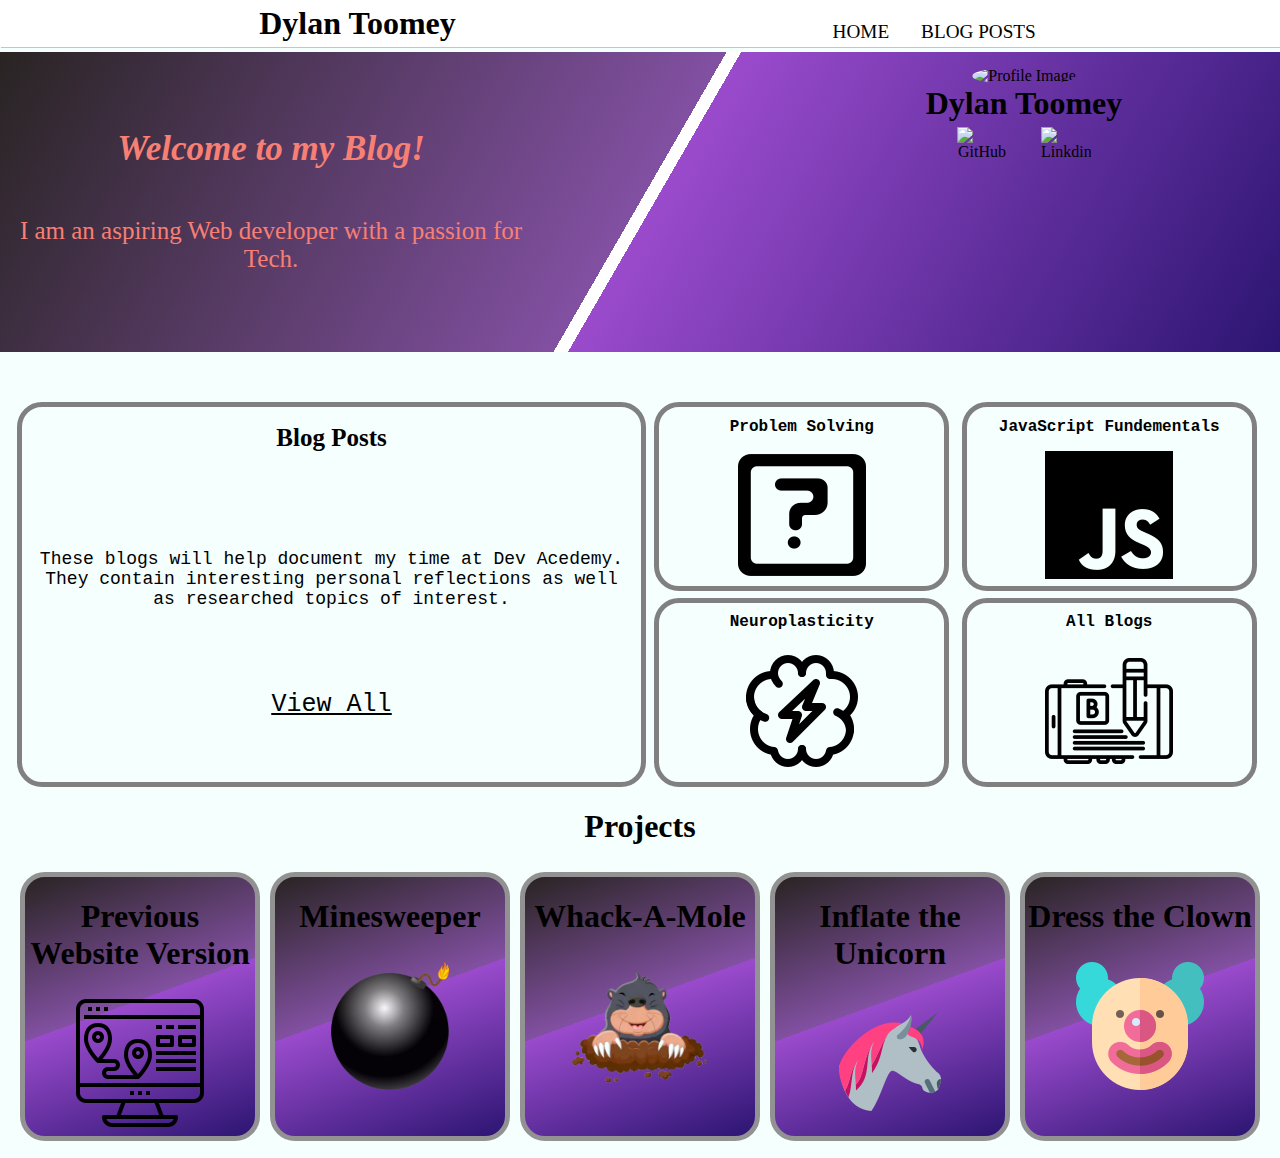
==== index.html @ 61d4a4ae "Test Homepage Changes" ====
<!DOCTYPE html>
<html lang="en">
<head>
    <meta charset="UTF-8">
    <meta http-equiv="X-UA-Compatible" content="IE=edge">
    <meta name="viewport" content="width=device-width, initial-scale=1.0">
    <link href="styles\new.css" rel="stylesheet" type="text/css">
    <link href="https://fonts.googleapis.com/css2?family=Ubuntu+Mono:ital@1&display=swap" rel="stylesheet"> 
    <link rel="preconnect" href="https://fonts.gstatic.com"> <link href="https://fonts.googleapis.com/css2?family=Permanent+Marker&display=swap" rel="stylesheet">
    <title>Dylan Toomey | Blog</title>
</head>
<body>
    <header>
        <h1 class="logo">Dylan Toomey</h1>
        <input type="checkbox" id="nav-toggle" class="nav-toggle">
        <nav>
            <ul>
                <li><a href="https://dylan-toomey.github.io/">Home</a></li>
                <li><a href="https://dylan-toomey.github.io/blog/all-blogs.html">Blog Posts</a></li>
            </ul>
        </nav>
        <label for="nav-toggle" class="nav-toggle-label">
            <span><img id="home-icon-open" class="home-icon-open" src="../images/menu.png" alt="Menu"></span>
        </label> 
    </header>
    <main>
        <div class="hp-container">
            <div class="hp-left">
                <h1 class="welcome-title">Welcome to my Blog!</h1>
                <p>I am an aspiring Web developer with a passion for Tech.</p>
            </div>
            <div class="hp-right">
                <img id="profile-image" src="images/profile.png" alt="Profile Image">
                <h1 id="hp-name">Dylan Toomey</h1>
                <a href="https://github.com/dylan-toomey" target="_blank" class="card-link"><img class="icon" src="images/github.png" alt="GitHub"></a>
                <a href="https://www.linkedin.com/in/dylan-toomey-a4a3b3ab/" target="_blank" class="card-link"><img class="icon" src="images/linkedin.png" alt="Linkdin"></a>
            </div>
        </div>
        <h1 class="mobile-title">Blog Posts</h1>
        <div class="main-4support">
            <div class="hero-main">
              <div class="main-content-title">
                  <h1 class="main-title-cols">Blog Posts</h1>
              </div>
              <div class="main-content-text">
                  <p class="main-text-cols">These blogs will help document my time at Dev Acedemy. They contain interesting personal reflections as well as researched topics of interest.</p>
              </div>
              <div class="main-cta">
                  <span class="cta"><a class="card-link"  href="https://dylan-toomey.github.io/blog/all-blogs.html">View All</a></span>
              </div>
            </div>
            <div class="supporting-main">
                <div class="supporting-tiles">
                    <a class="card-link support-images support-margin" href="https://dylan-toomey.github.io/blog/problem-solving.html">
                      <h1 class="hp-post-title">Problem Solving</h1>
                      <img src="images/problem.png" class="post-image" alt="Problem Solving Image">
                    </a>

                    <a class="card-link support-images support-margin" href="https://dylan-toomey.github.io/blog/javascript-dom.html">
                      <h1 class="hp-post-title">JavaScript Fundementals</h1>
                      <img src="images/java-static.png" class="post-image" alt="JaveScript Image">
                    </a>
                    <a class="card-link support-images"  href="https://dylan-toomey.github.io/blog/neuroplasticity.html">
                      <h1 class="hp-post-title">Neuroplasticity</h1>
                      <img src="images/neuro.png" class="post-image" alt="Neuroplasticity Image" width="auto" height="128">
                    </a>
                    <a class="card-link support-images"  href="https://dylan-toomey.github.io/blog/all-blogs.html">
                      <h1 class="hp-post-title">All Blogs</h1>
                      <img src="images/blogposted.png" class="post-image" alt="All Blogs Image">
                    </a>
                </div>
            </div>
        </div>

        <div class="hp-posts">
            <h1 class="div-title">Projects</h1>
            <div class="columns">
              <a class="column card-link" target="_blank" id="big-col" href="https://dylan-toomey.github.io/blog/old-index.html">
                <h1 class="hp-post-title">Previous Website Version</h1>
                <img src="images/site.png" class="post-image" alt="CSS Image">
              </a>
              <a class="column card-link" target="_blank" id="big-col" href="https://dylan-toomey.github.io/minesweeper/">
                <h1 class="hp-post-title">Minesweeper</h1>
                <img src="images/minesweeper.png" class="post-image" alt="Minsesweeper Image" width="auto" height="128">
              </a>

              <a class="column card-link" target="_blank" id="big-col" href="https://dylan-toomey.github.io/javascript-carnival/whack-a-mole/whack-a-mole.html">
                <h1 class="hp-post-title">Whack-A-Mole</h1>
                <img src="images/mole.PNG" class="post-image" alt="Minsesweeper Image" width="auto" height="128">
              </a>

              <a class="column card-link" target="_blank" id="big-col" href="https://dylan-toomey.github.io/javascript-carnival/inflate-the-unicorn/inflate-the-unicorn.html">
                <h1 class="hp-post-title">Inflate the Unicorn</h1>
                <img src="images/unicorn.png" class="post-image" alt="Minsesweeper Image" width="auto" height="128">
              </a>

              <a class="column card-link" target="_blank" id="big-col" href="https://dylan-toomey.github.io/javascript-carnival/dress-the-clown/dress-the-clown.html">
                <h1 class="hp-post-title">Dress the Clown</h1>
                <img src="images/clown.png" class="post-image" alt="Minsesweeper Image" width="auto" height="128">
              </a>
            </div>
        </div>

    </main>
</body>
<script> </script>
</html>
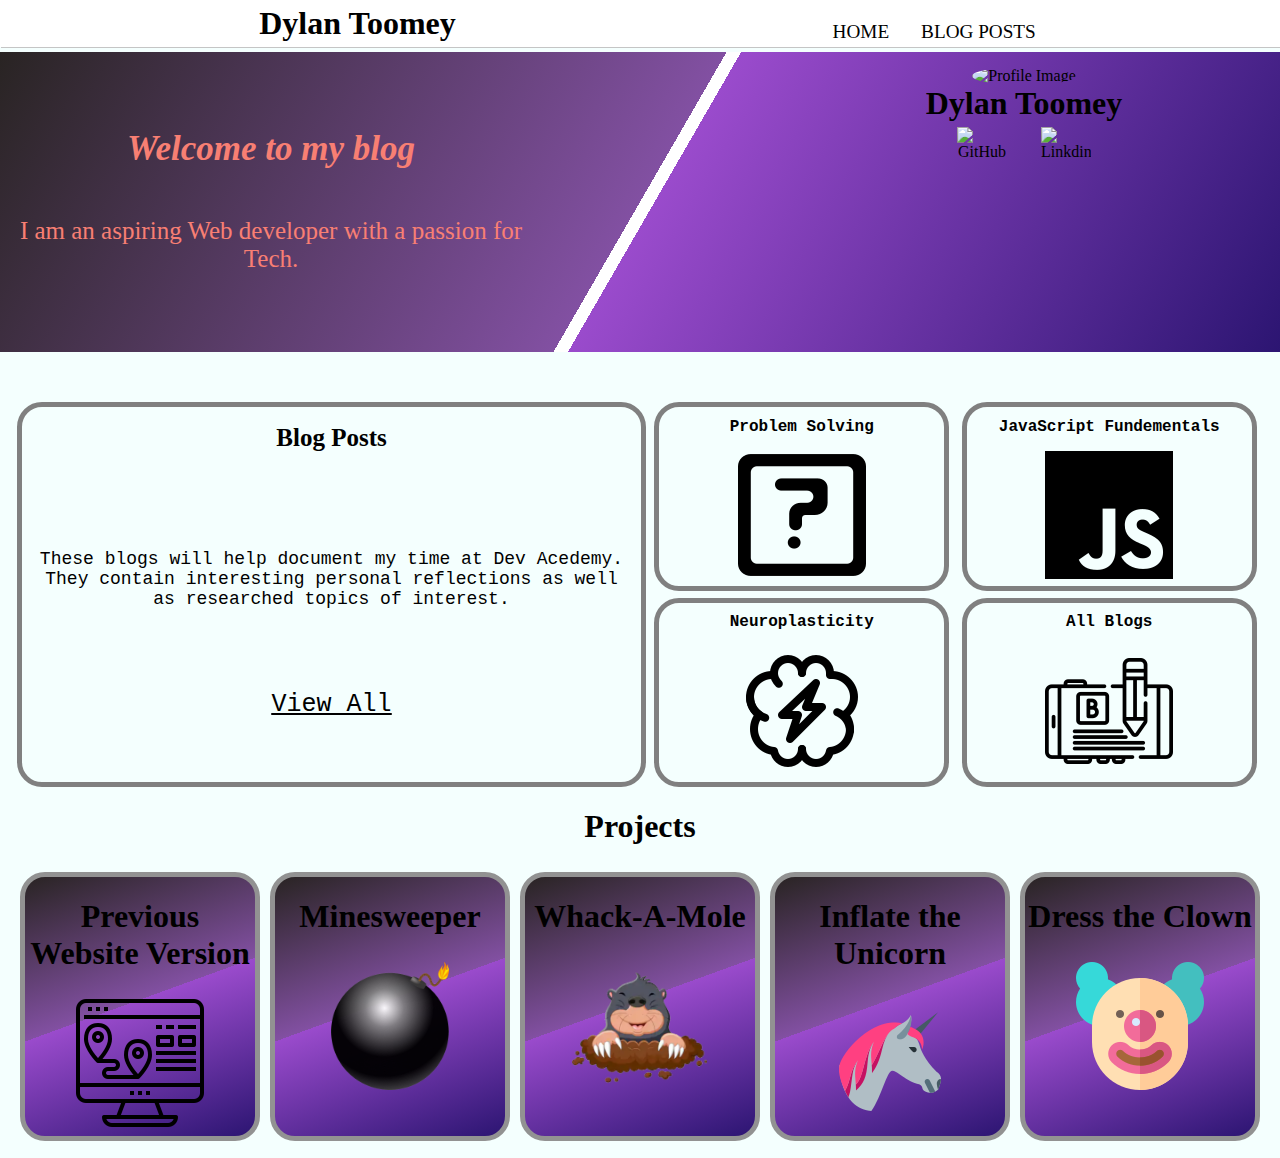
==== commit 44d31f67: "Revert "Test Homepage Changes"" ====
--- a/index.html
+++ b/index.html
@@ -26,7 +26,7 @@
     <main>
         <div class="hp-container">
             <div class="hp-left">
-                <h1 class="welcome-title">Welcome to my Blog!</h1>
+                <h1 class="welcome-title">Welcome to my blog</h1>
                 <p>I am an aspiring Web developer with a passion for Tech.</p>
             </div>
             <div class="hp-right">
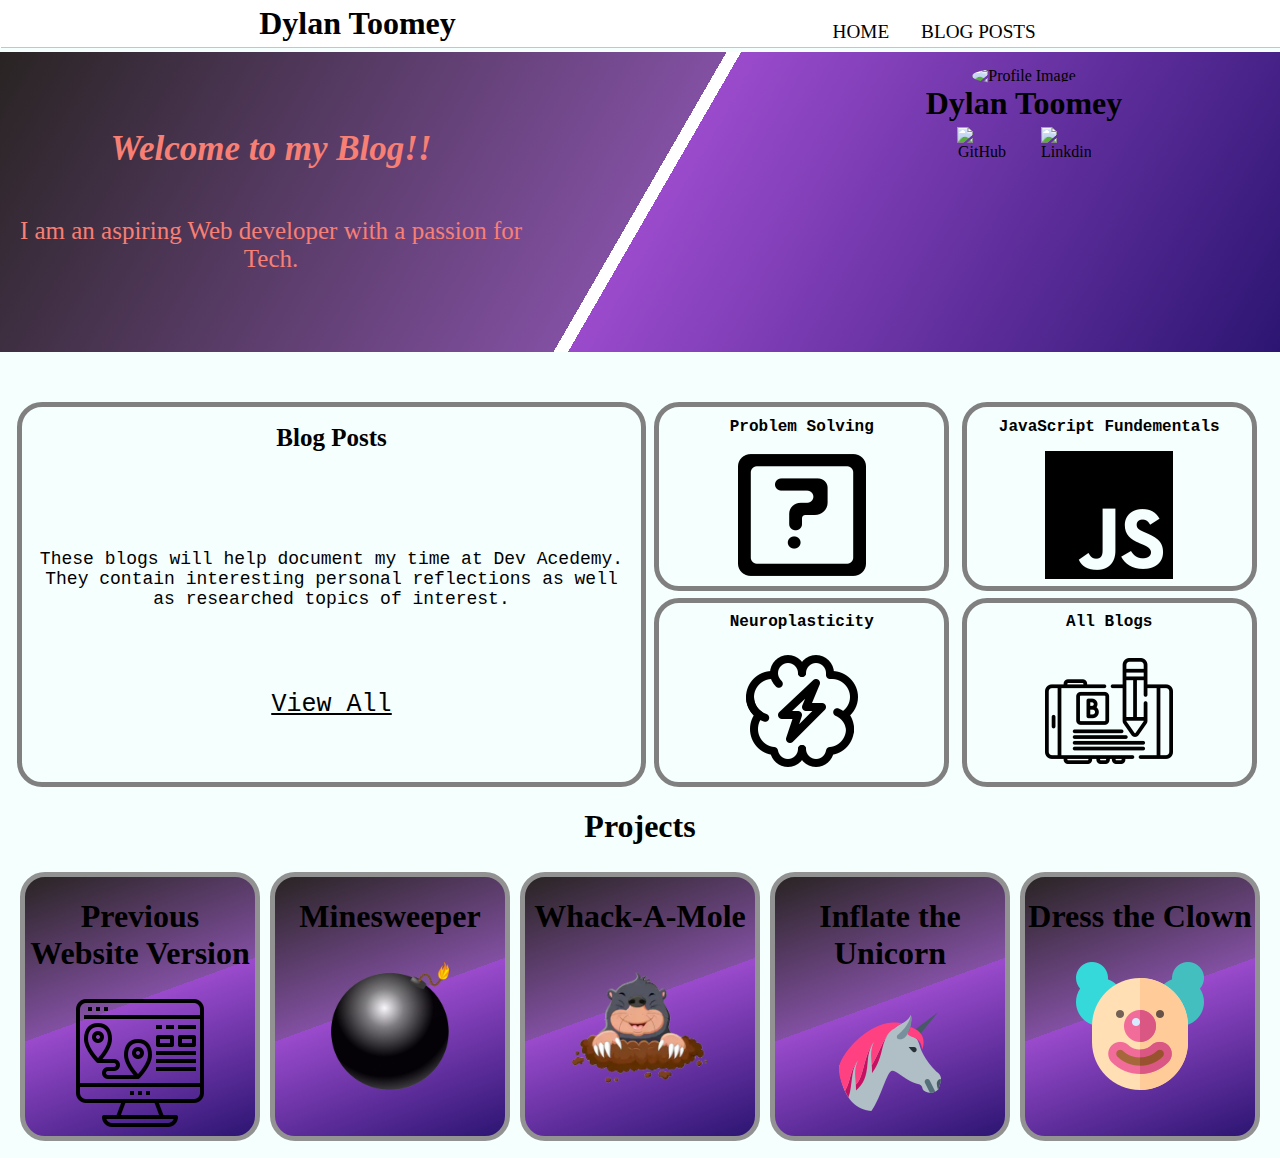
==== commit b50488dd: "Small change to test" ====
--- a/index.html
+++ b/index.html
@@ -26,7 +26,7 @@
     <main>
         <div class="hp-container">
             <div class="hp-left">
-                <h1 class="welcome-title">Welcome to my blog</h1>
+                <h1 class="welcome-title">Welcome to my Blog!!</h1>
                 <p>I am an aspiring Web developer with a passion for Tech.</p>
             </div>
             <div class="hp-right">
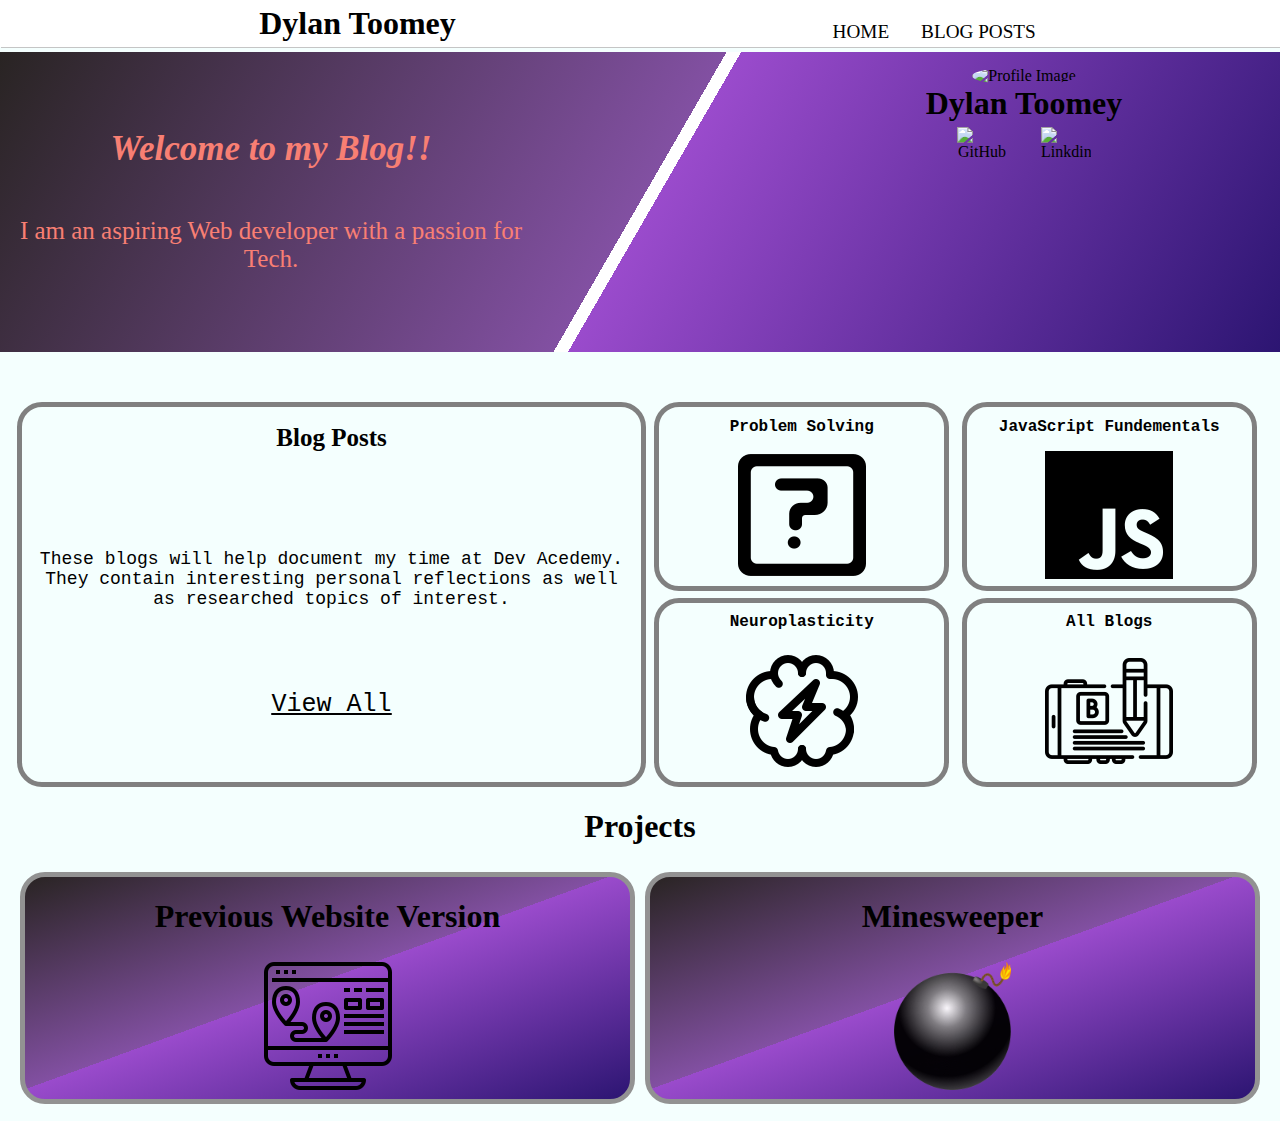
==== commit d926e2cd: "Revert "Add links to Carnival work"" ====
--- a/index.html
+++ b/index.html
@@ -75,28 +75,13 @@
         <div class="hp-posts">
             <h1 class="div-title">Projects</h1>
             <div class="columns">
-              <a class="column card-link" target="_blank" id="big-col" href="https://dylan-toomey.github.io/blog/old-index.html">
+              <a class="column card-link" id="big-col" href="https://dylan-toomey.github.io/blog/old-index.html">
                 <h1 class="hp-post-title">Previous Website Version</h1>
                 <img src="images/site.png" class="post-image" alt="CSS Image">
               </a>
-              <a class="column card-link" target="_blank" id="big-col" href="https://dylan-toomey.github.io/minesweeper/">
+              <a class="column card-link" id="big-col" href="https://dylan-toomey.github.io/minesweeper/">
                 <h1 class="hp-post-title">Minesweeper</h1>
                 <img src="images/minesweeper.png" class="post-image" alt="Minsesweeper Image" width="auto" height="128">
-              </a>
-
-              <a class="column card-link" target="_blank" id="big-col" href="https://dylan-toomey.github.io/javascript-carnival/whack-a-mole/whack-a-mole.html">
-                <h1 class="hp-post-title">Whack-A-Mole</h1>
-                <img src="images/mole.PNG" class="post-image" alt="Minsesweeper Image" width="auto" height="128">
-              </a>
-
-              <a class="column card-link" target="_blank" id="big-col" href="https://dylan-toomey.github.io/javascript-carnival/inflate-the-unicorn/inflate-the-unicorn.html">
-                <h1 class="hp-post-title">Inflate the Unicorn</h1>
-                <img src="images/unicorn.png" class="post-image" alt="Minsesweeper Image" width="auto" height="128">
-              </a>
-
-              <a class="column card-link" target="_blank" id="big-col" href="https://dylan-toomey.github.io/javascript-carnival/dress-the-clown/dress-the-clown.html">
-                <h1 class="hp-post-title">Dress the Clown</h1>
-                <img src="images/clown.png" class="post-image" alt="Minsesweeper Image" width="auto" height="128">
               </a>
             </div>
         </div>
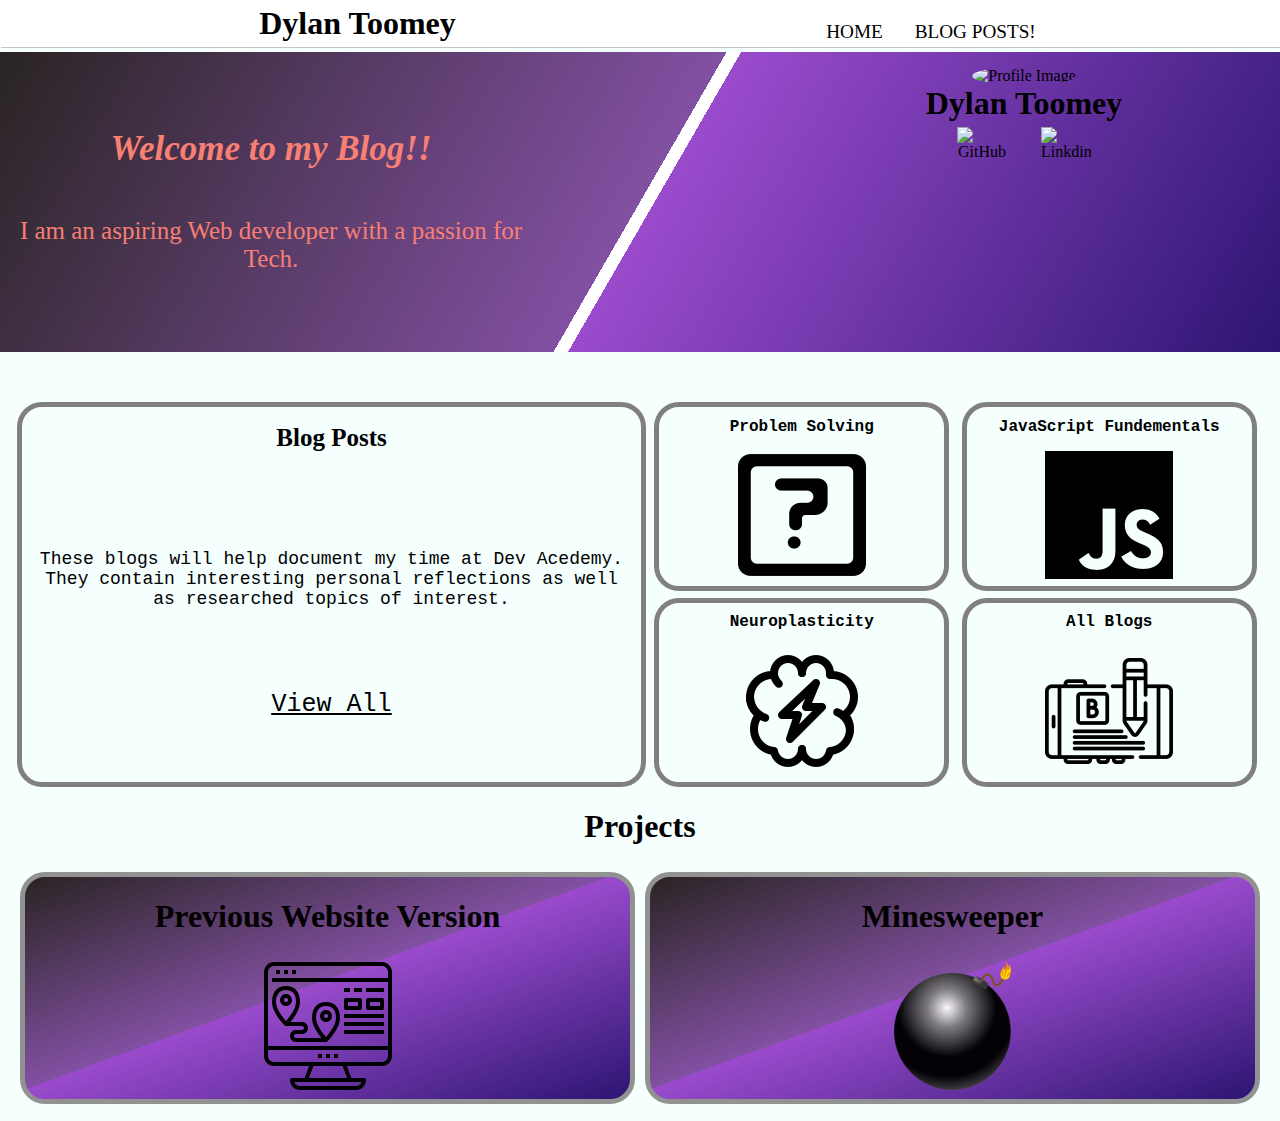
==== commit c60072e5: "Small change to test push" ====
--- a/index.html
+++ b/index.html
@@ -16,7 +16,7 @@
         <nav>
             <ul>
                 <li><a href="https://dylan-toomey.github.io/">Home</a></li>
-                <li><a href="https://dylan-toomey.github.io/blog/all-blogs.html">Blog Posts</a></li>
+                <li><a href="https://dylan-toomey.github.io/blog/all-blogs.html">Blog Posts!</a></li>
             </ul>
         </nav>
         <label for="nav-toggle" class="nav-toggle-label">
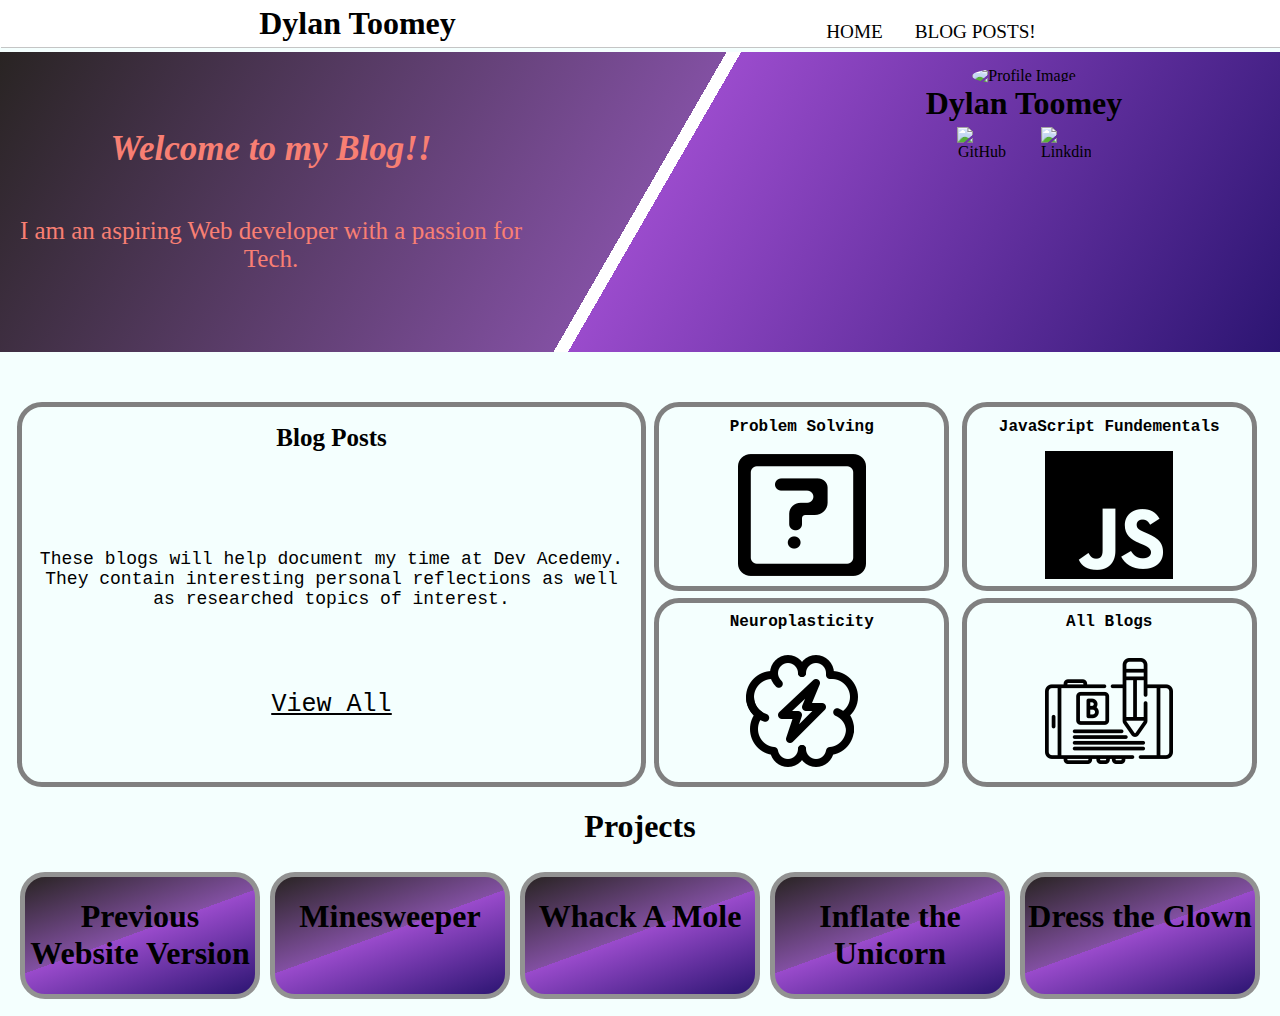
==== commit 47320c42: "Push homepage link changes for carnival" ====
--- a/index.html
+++ b/index.html
@@ -77,11 +77,18 @@
             <div class="columns">
               <a class="column card-link" id="big-col" href="https://dylan-toomey.github.io/blog/old-index.html">
                 <h1 class="hp-post-title">Previous Website Version</h1>
-                <img src="images/site.png" class="post-image" alt="CSS Image">
               </a>
               <a class="column card-link" id="big-col" href="https://dylan-toomey.github.io/minesweeper/">
                 <h1 class="hp-post-title">Minesweeper</h1>
-                <img src="images/minesweeper.png" class="post-image" alt="Minsesweeper Image" width="auto" height="128">
+              </a>
+              <a class="column card-link" id="big-col" href="https://dylan-toomey.github.io/javascript-carnival/whack-a-mole/whack-a-mole.html">
+                <h1 class="hp-post-title">Whack A Mole</h1>
+              </a>
+              <a class="column card-link" id="big-col" href="https://dylan-toomey.github.io/javascript-carnival/inflate-the-unicorn/inflate-the-unicorn.html">
+                <h1 class="hp-post-title">Inflate the Unicorn</h1>
+              </a>
+              <a class="column card-link" id="big-col" href="https://dylan-toomey.github.io/javascript-carnival/dress-the-clown/dress-the-clown.html">
+                <h1 class="hp-post-title">Dress the Clown</h1>
               </a>
             </div>
         </div>
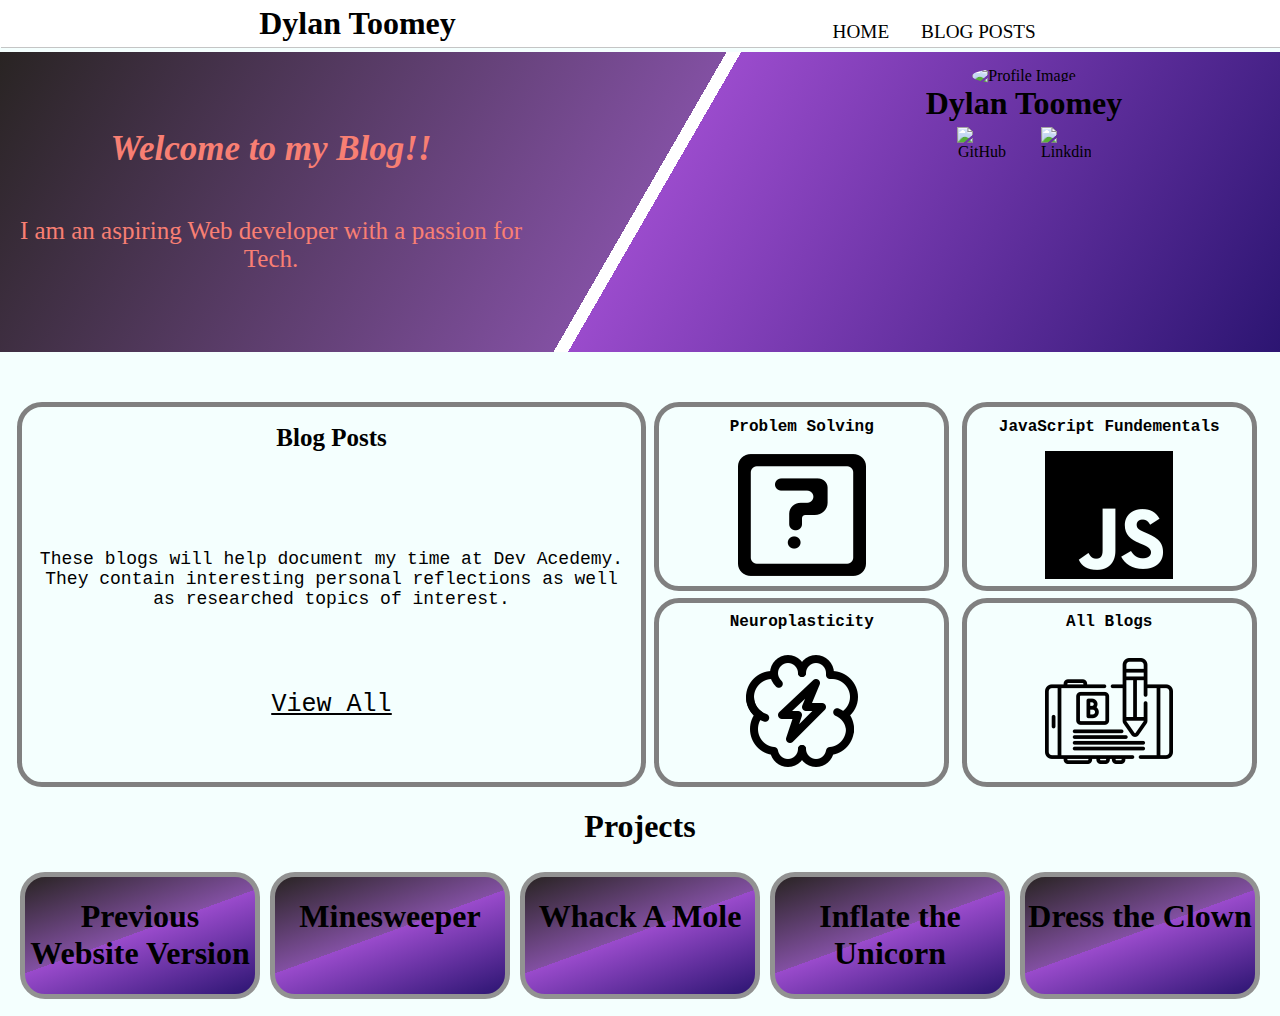
==== commit dcde6cf3: "Small HP change to text, Add link to all blog page for foundations reflections" ====
--- a/index.html
+++ b/index.html
@@ -16,7 +16,7 @@
         <nav>
             <ul>
                 <li><a href="https://dylan-toomey.github.io/">Home</a></li>
-                <li><a href="https://dylan-toomey.github.io/blog/all-blogs.html">Blog Posts!</a></li>
+                <li><a href="https://dylan-toomey.github.io/blog/all-blogs.html">Blog Posts</a></li>
             </ul>
         </nav>
         <label for="nav-toggle" class="nav-toggle-label">
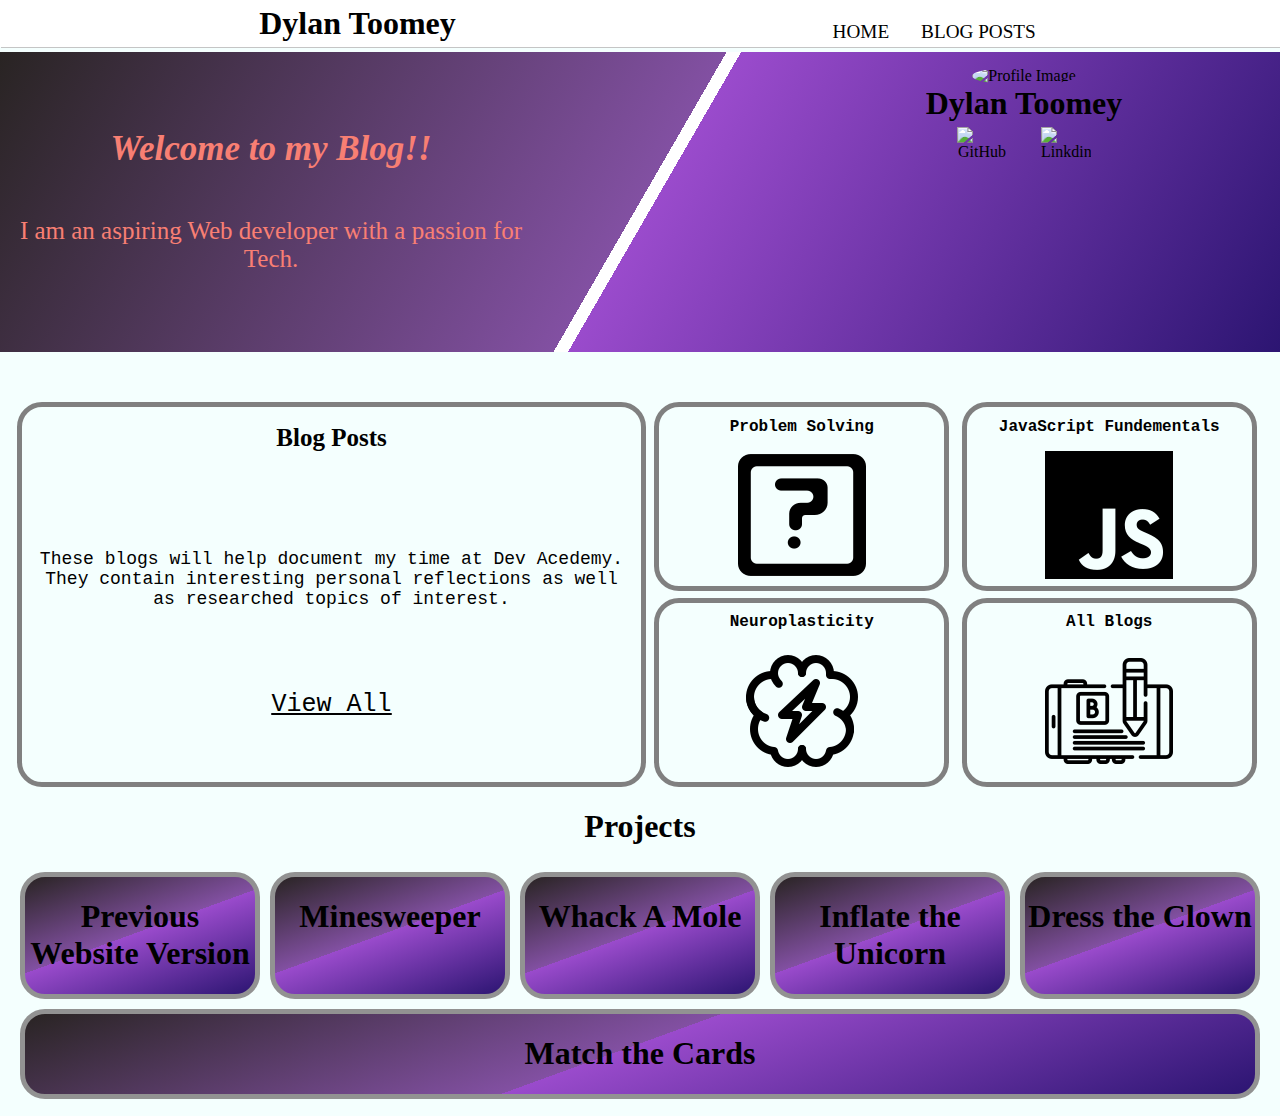
==== commit f1676de9: "Adding link for Match the Card project" ====
--- a/index.html
+++ b/index.html
@@ -90,6 +90,9 @@
               <a class="column card-link" id="big-col" href="https://dylan-toomey.github.io/javascript-carnival/dress-the-clown/dress-the-clown.html">
                 <h1 class="hp-post-title">Dress the Clown</h1>
               </a>
+              <a class="column card-link" id="big-col" href="https://dylan-toomey.github.io/javascript-projects/match-the-cards/match-the-card.html">
+                <h1 class="hp-post-title">Match the Cards</h1>
+              </a>
             </div>
         </div>
 
